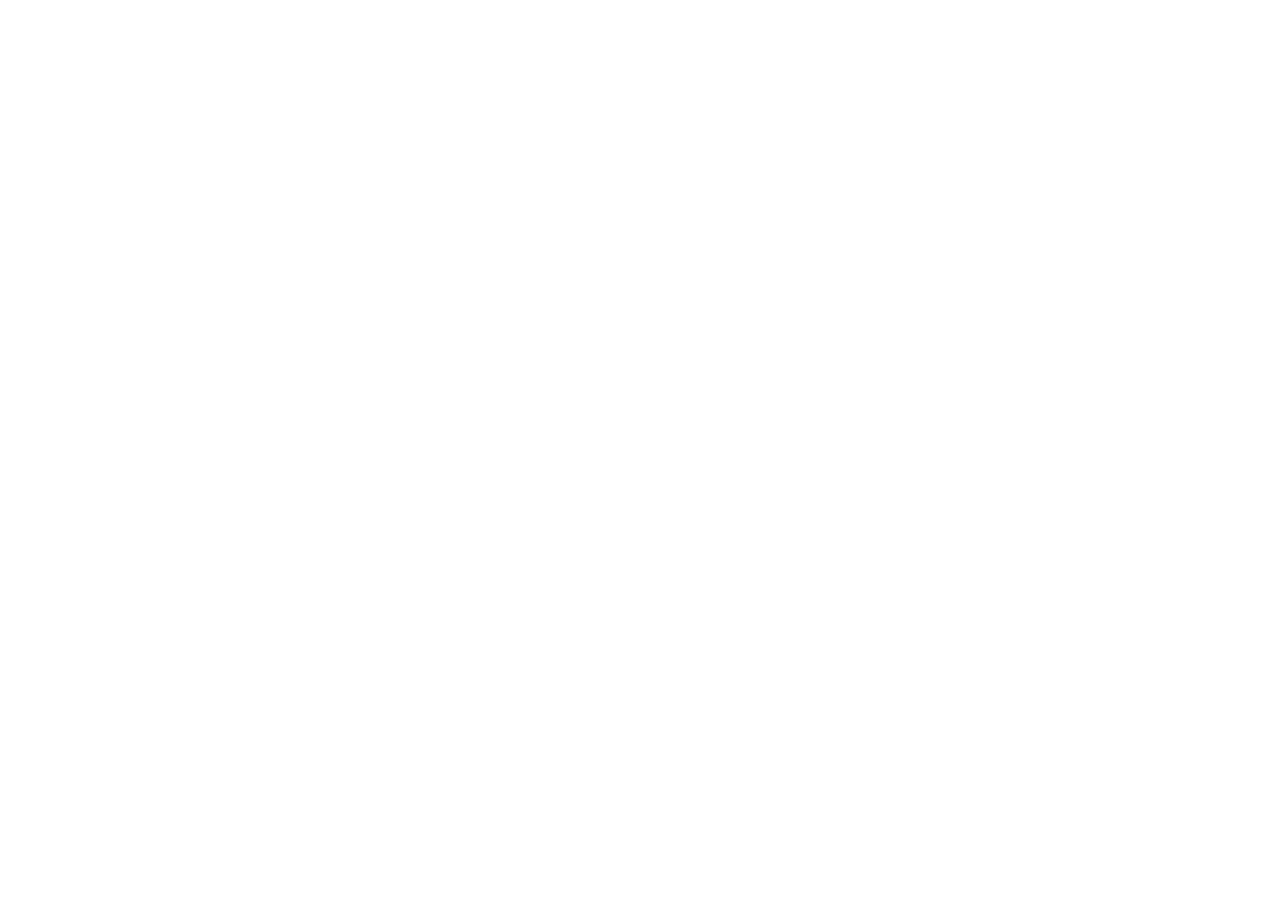
==== Develop/index.html @ a4ad2e61 "created the base files" ====
<!DOCTYPE html>
<html lang="en">
<head>
    <meta charset="UTF-8">
    <meta http-equiv="X-UA-Compatible" content="IE=edge">
    <meta name="viewport" content="width=device-width, initial-scale=1.0">
    <title>Document</title>
</head>
<body>
    
</body>
</html>
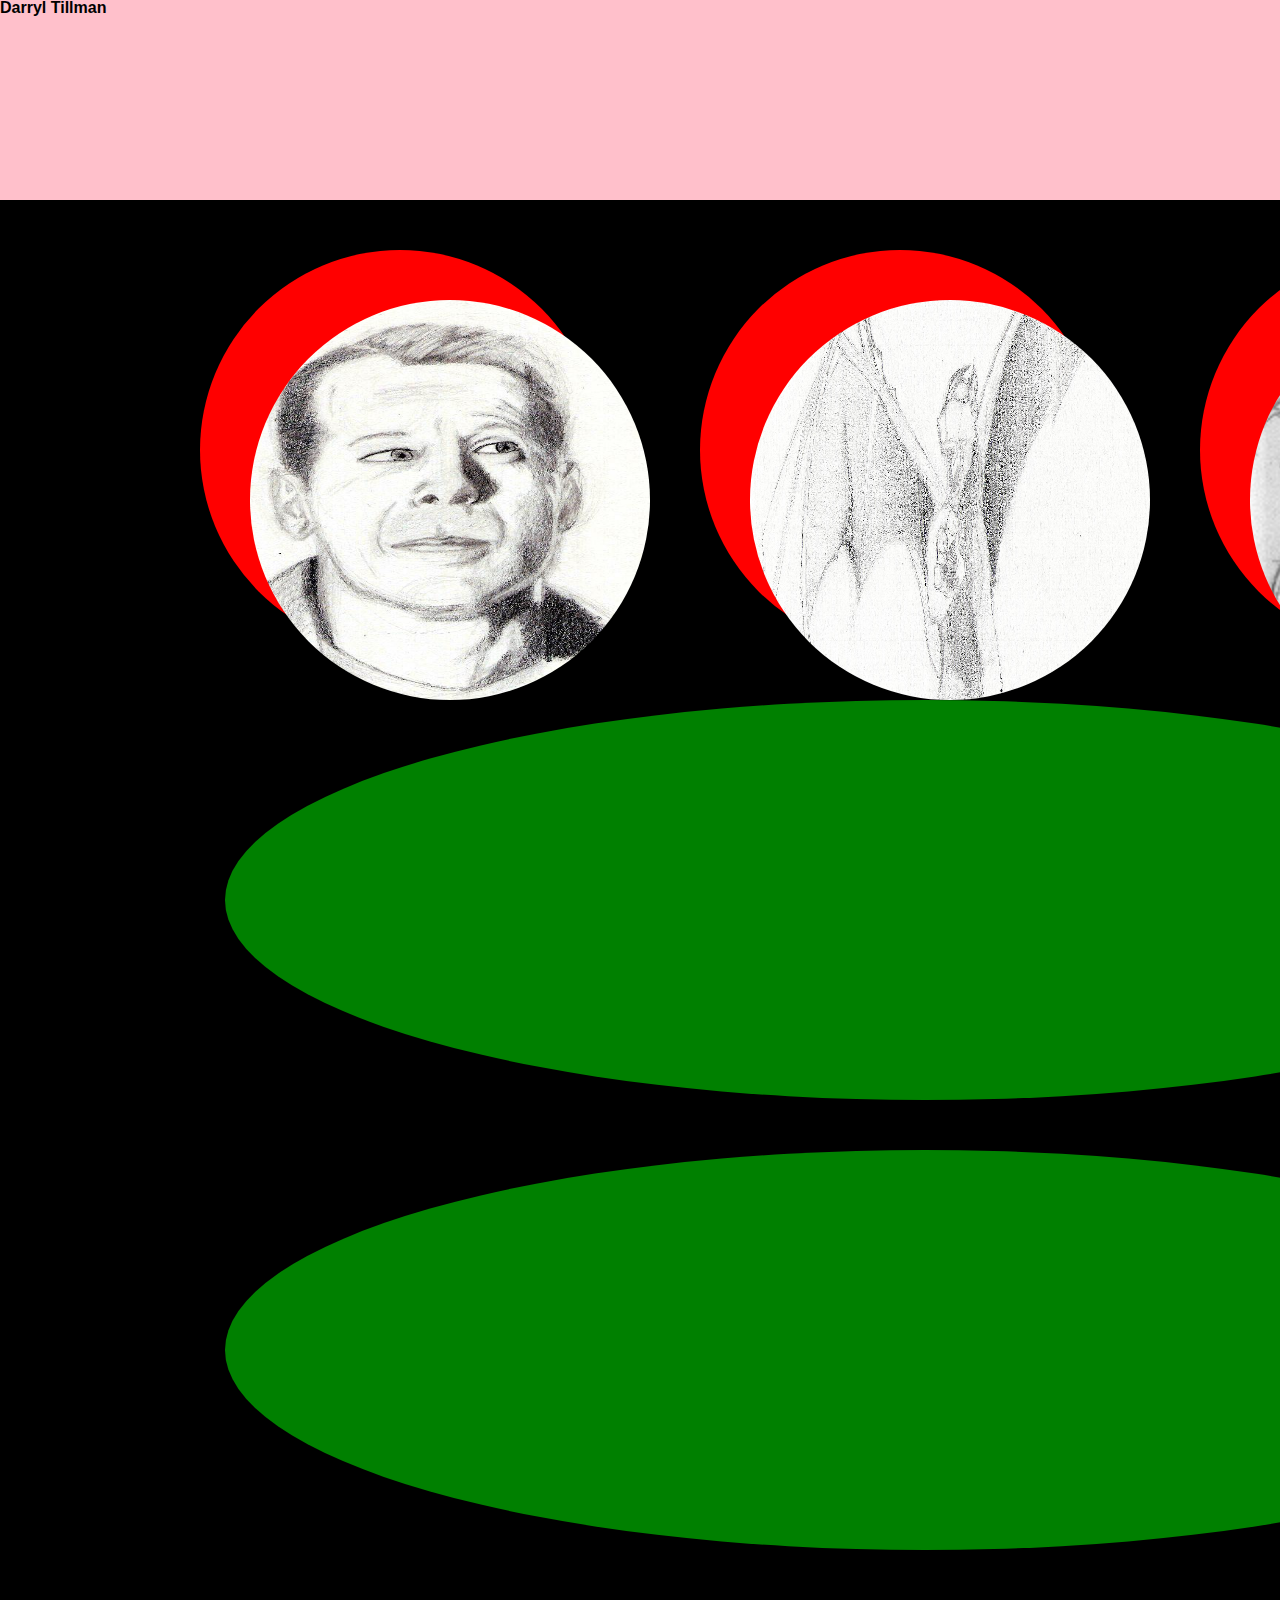
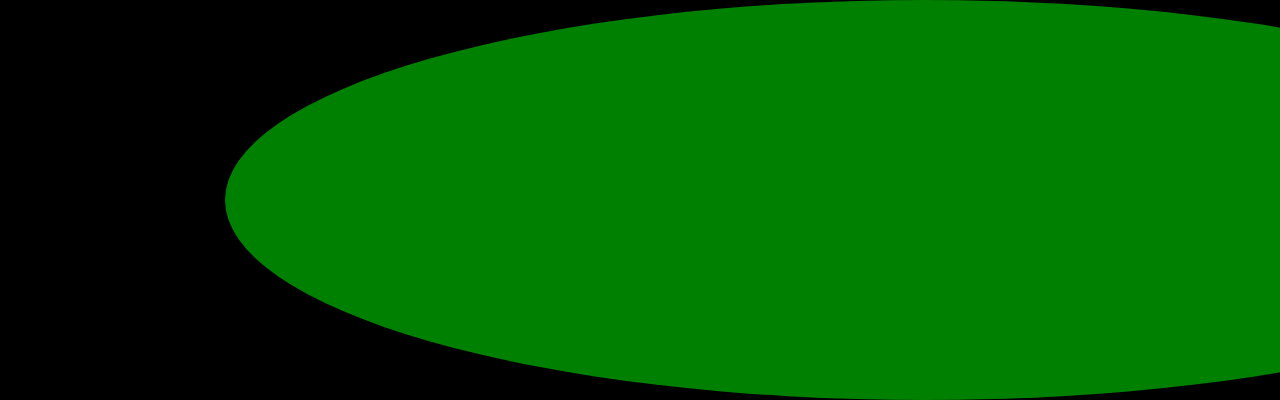
==== commit 508baacf: "css files added" ====
--- a/Develop/index.html
+++ b/Develop/index.html
@@ -5,8 +5,52 @@
     <meta http-equiv="X-UA-Compatible" content="IE=edge">
     <meta name="viewport" content="width=device-width, initial-scale=1.0">
     <title>Document</title>
+    <link rel="stylesheet" href="./assets/reset.css">
+    <link rel="stylesheet" href="./assets/style.css">
 </head>
 <body>
+    <header>
+        <h1>Darryl Tillman</h1>
+        <nav>
+            <!-- hover and nav links show up -->
+            <h3></h3>
+        </nav>
+    </header>
+    <main class="frog">
+        <section class="box">
+
+        </section>
+        <section>
+            <div class="line">
+                <section class="circle"  >
+                    <img src="./assets/img/bruce_by_tales64_d14i1tt.jpg" alt="" class="circle">
+                </section>
+                <section class="circle">
+                    <img src="./assets/img/dragon_by_tales64_d14i1sa.jpg" alt="" class="circle">
+                    
+                </section>
+                <section class="circle">
+                    <img src="./assets/img/beaver200.jpg" alt="" class="circle">
+
+                </section>
+            </div>
+            <div class="line2">
+                <section class="oval">
+    
+                </section>
+                <section class="oval">
+    
+                </section>
+                <section class="oval">
+    
+                </section>
+                 
+            </div>
+        </section>
+    </main>
+    <footer>
+
+    </footer>
     
 </body>
 </html>--- a/Develop/assets/style.css
+++ b/Develop/assets/style.css
@@ -0,0 +1,52 @@
+body{
+    background-color: black;
+
+}
+header{
+position: sticky;
+width: 100vw;
+height: 200px;
+justify-content: center;
+background: pink;
+}
+main{
+    
+}
+.frog{
+display: flex;
+width: 100vw;
+    height: 100vh;
+}
+
+.box{
+height: 100vmax;
+width: 200px;
+background: blue;
+margin: 0px 75px;
+}
+
+.line{
+display: flex;
+justify-content: space-evenly;
+}
+
+.circle{
+    height: 400px;
+    width: 400px;
+    margin: 50px;
+    background: red;
+    border-radius: 100%;
+}
+
+.line2{
+    justify-content: center;
+}
+
+.oval{
+height: 400px;
+width: 1400px;
+background: green;
+border-radius: 50%;
+margin-left: 75px;
+margin-bottom: 50px;
+}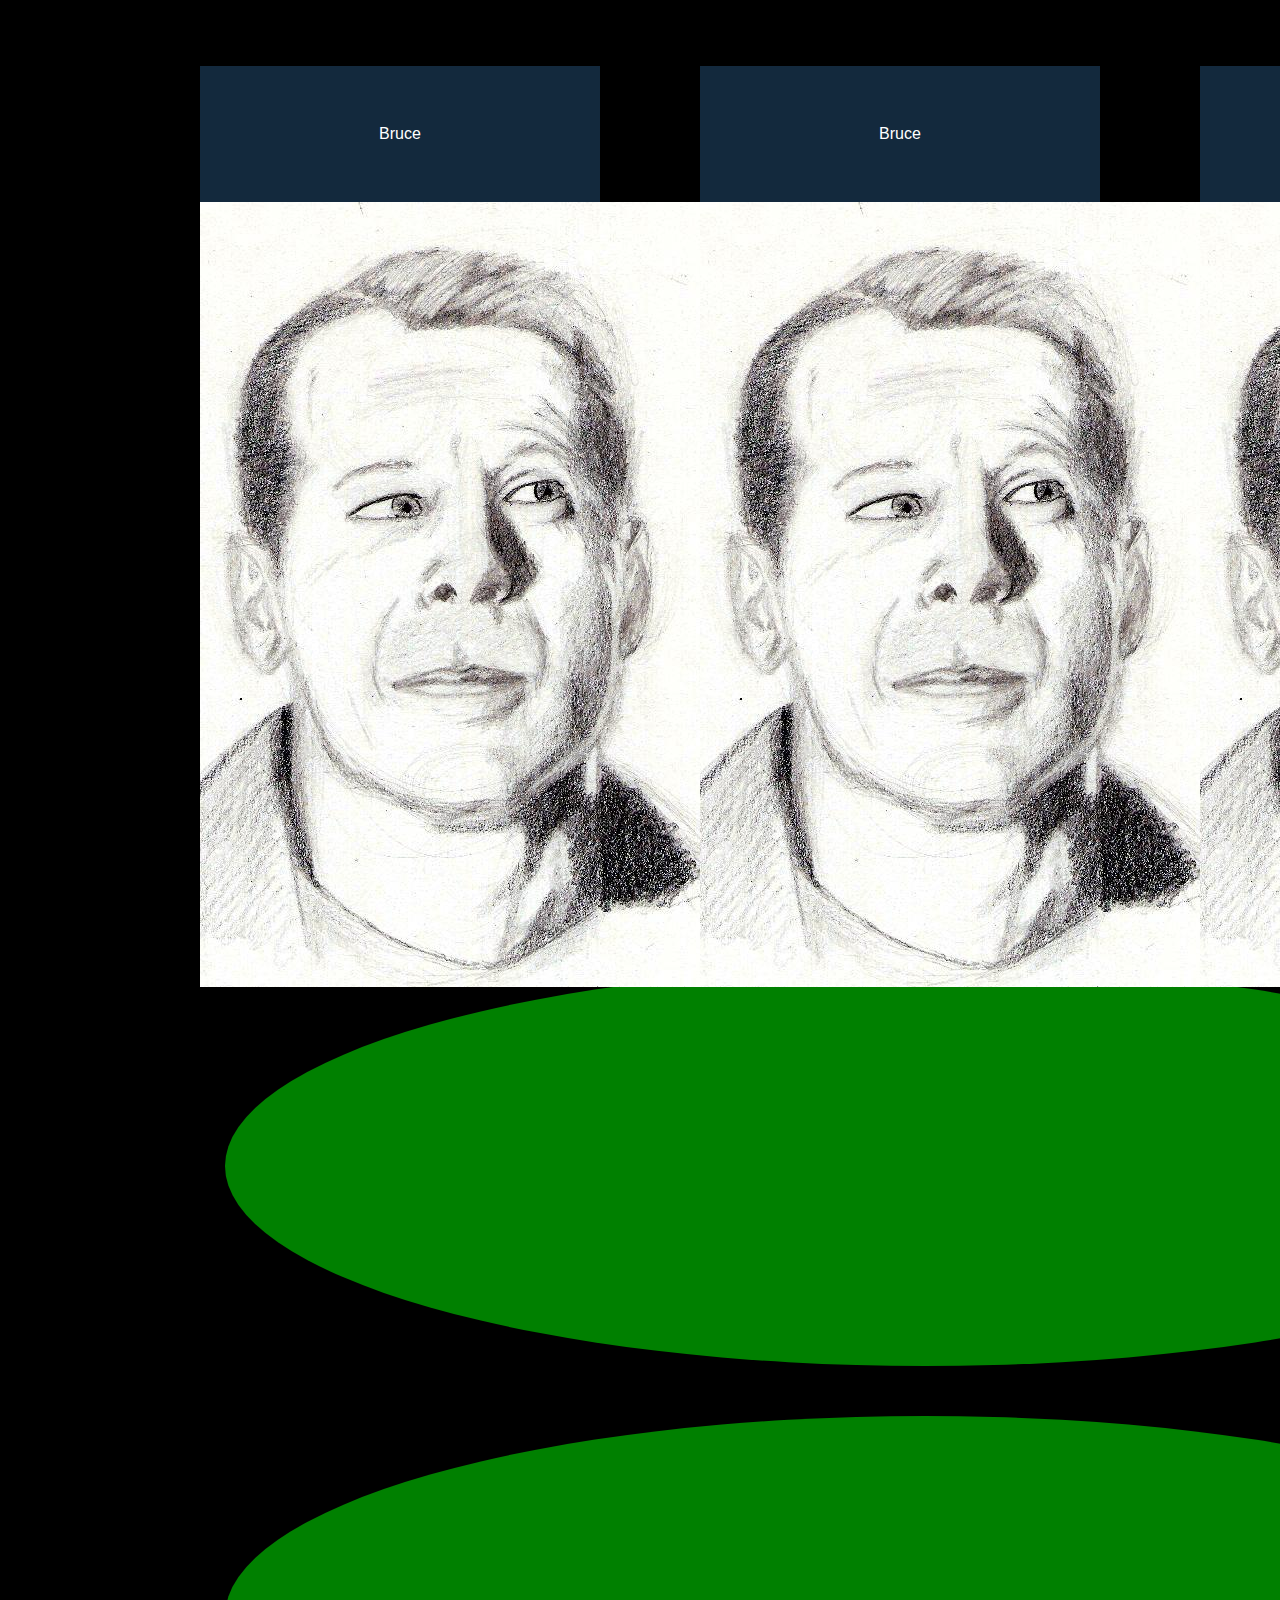
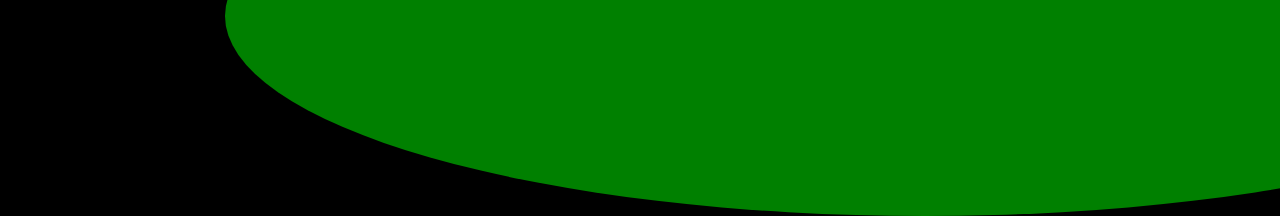
==== commit 44b8989e: "changed circle cards" ====
--- a/Develop/index.html
+++ b/Develop/index.html
@@ -7,31 +7,31 @@
     <title>Document</title>
     <link rel="stylesheet" href="./assets/reset.css">
     <link rel="stylesheet" href="./assets/style.css">
+
 </head>
 <body>
-    <header>
+    <nav>
         <h1>Darryl Tillman</h1>
-        <nav>
             <!-- hover and nav links show up -->
-            <h3></h3>
-        </nav>
-    </header>
+        <h3></h3>
+    </nav>
     <main class="frog">
         <section class="box">
 
         </section>
         <section>
             <div class="line">
-                <section class="circle"  >
-                    <img src="./assets/img/bruce_by_tales64_d14i1tt.jpg" alt="" class="circle">
+                <section class="circle">
+                    <header>Bruce</header>
+                    <img src="./assets/img/bruce_by_tales64_d14i1tt.jpg" alt="" class="circle2">
                 </section>
                 <section class="circle">
-                    <img src="./assets/img/dragon_by_tales64_d14i1sa.jpg" alt="" class="circle">
-                    
+                    <header>Bruce</header>
+                    <img src="./assets/img/bruce_by_tales64_d14i1tt.jpg" alt="" class="circle2">
                 </section>
                 <section class="circle">
-                    <img src="./assets/img/beaver200.jpg" alt="" class="circle">
-
+                    <header>Bruce</header>
+                    <img src="./assets/img/bruce_by_tales64_d14i1tt.jpg" alt="" class="circle2">
                 </section>
             </div>
             <div class="line2">
--- a/Develop/assets/style.css
+++ b/Develop/assets/style.css
@@ -2,32 +2,40 @@
     background-color: black;
 
 }
+
+h3{
+color: aliceblue;
+text-justify: ;
+}
 header{
 position: sticky;
-width: 100vw;
-height: 200px;
 justify-content: center;
 background: pink;
 }
 main{
     
 }
+
+.intro{
+
+}
+
 .frog{
-display: flex;
-width: 100vw;
+    display: flex;
+    width: 100vw;
     height: 100vh;
 }
 
 .box{
-height: 100vmax;
-width: 200px;
-background: blue;
-margin: 0px 75px;
+    height: 100vmax;
+    width: 200px;
+    background: blue;
+    margin: 0px 75px;
 }
 
 .line{
-display: flex;
-justify-content: space-evenly;
+    display: flex;
+    justify-content: space-evenly;
 }
 
 .circle{
@@ -37,6 +45,13 @@
     background: red;
     border-radius: 100%;
 }
+
+.circle header {
+    padding: 60px;
+    text-align: center;
+    background: #13293d;
+    color: #fff;
+  }
 
 .line2{
     justify-content: center;
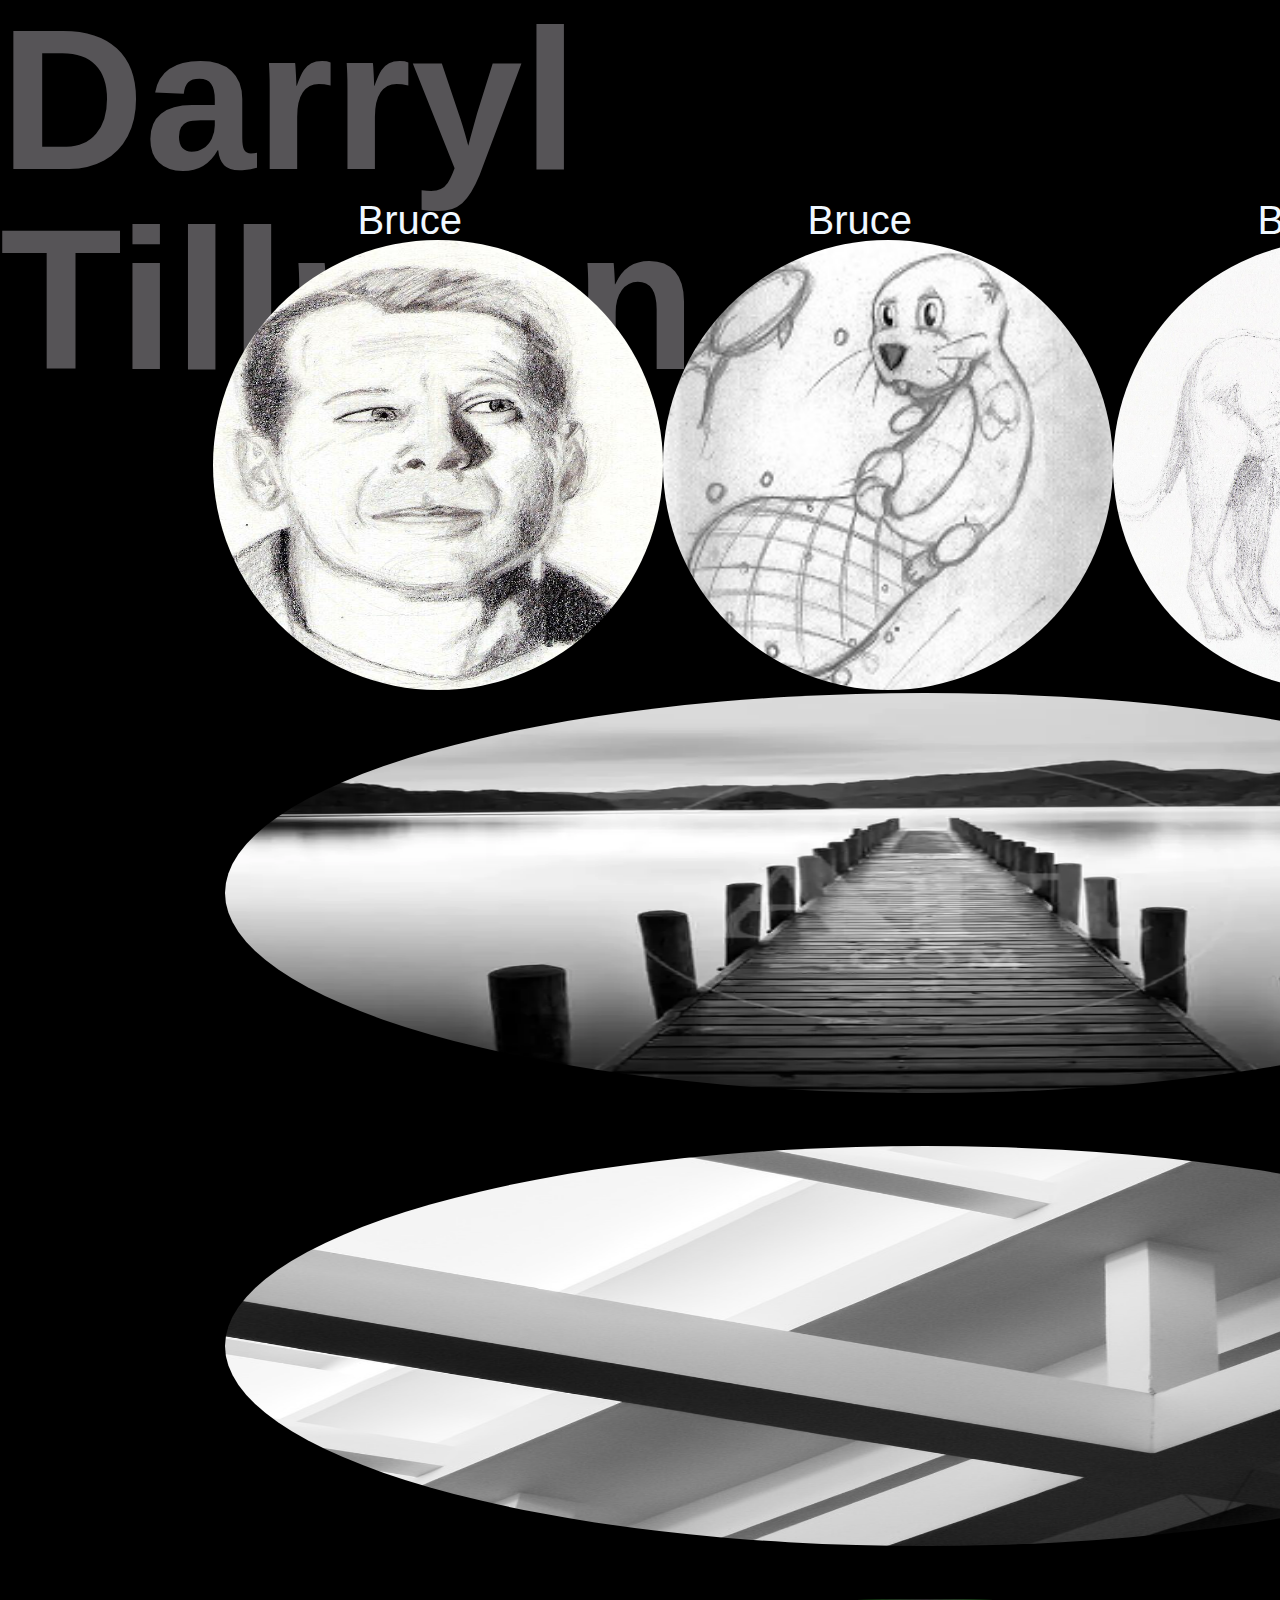
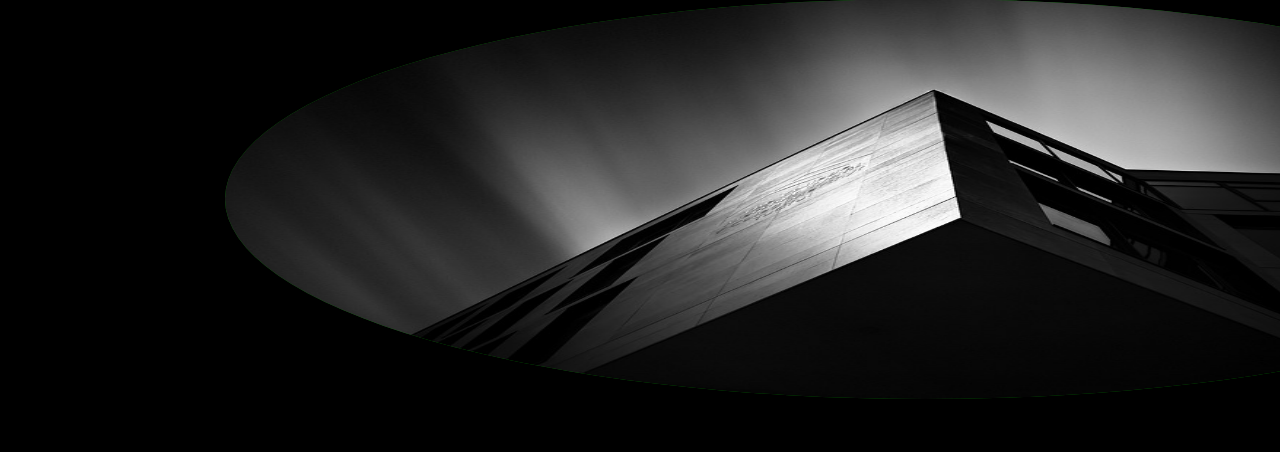
==== commit fc430e4d: "added pictures and link" ====
--- a/Develop/index.html
+++ b/Develop/index.html
@@ -21,27 +21,30 @@
         </section>
         <section>
             <div class="line">
-                <section class="circle">
-                    <header>Bruce</header>
+                <section>
+                    <header class="intro">Bruce</header>
                     <img src="./assets/img/bruce_by_tales64_d14i1tt.jpg" alt="" class="circle2">
                 </section>
-                <section class="circle">
-                    <header>Bruce</header>
-                    <img src="./assets/img/bruce_by_tales64_d14i1tt.jpg" alt="" class="circle2">
+                <section>
+                    <header class="intro">Bruce</header>
+                    <img src="./assets/img/beaver200.jpg" alt="" class="circle2">
                 </section>
-                <section class="circle">
-                    <header>Bruce</header>
-                    <img src="./assets/img/bruce_by_tales64_d14i1tt.jpg" alt="" class="circle2">
+                <section>
+                    <header class="intro">Bruce</header>
+                    <img src="./assets/img/lion_by_tales64_d14i1wu.jpg" alt="" class="circle2">
                 </section>
             </div>
             <div class="line2">
-                <section class="oval">
-    
+                <section>
+                    <a href="https://tales64.github.io/New-Refactoring/#search-engine-optimization"><img src="./assets/img/Best-Black-and-white-pictures.jpg (1).webp" alt="" class="oval"></a>
+                    
                 </section>
-                <section class="oval">
-    
+                <section>
+                    <img src="./assets/img/airport-296226_960_720.jpg" alt="" class="oval">
+                    
                 </section>
-                <section class="oval">
+                <section>
+                    <img src="./assets/img/building-1089861_960_720.jpg" alt="" class="oval">
     
                 </section>
                  
--- a/Develop/assets/style.css
+++ b/Develop/assets/style.css
@@ -3,20 +3,22 @@
 
 }
 
+nav{
+    height: 200px;
+    justify-content: center;
+}
+h1{
+    font-size: 200px;
+    font-style: fantasy;
+
+    color: rgb(86, 84, 87);
+}
 h3{
 color: aliceblue;
 text-justify: ;
 }
+
 header{
-position: sticky;
-justify-content: center;
-background: pink;
-}
-main{
-    
-}
-
-.intro{
 
 }
 
@@ -25,33 +27,32 @@
     width: 100vw;
     height: 100vh;
 }
-
+.intro{
+    justify-content: center;
+    width: fit-content;
+    margin-left: 145px;
+    color: aliceblue;
+    font-size: 40px;
+}
 .box{
     height: 100vmax;
     width: 200px;
-    background: blue;
+    background: rgb(91, 91, 116);
     margin: 0px 75px;
 }
 
 .line{
     display: flex;
-    justify-content: space-evenly;
+    justify-content: center;
 }
 
-.circle{
-    height: 400px;
-    width: 400px;
-    margin: 50px;
-    background: red;
+
+.circle2{
+    height: 450px;
+    width: 450px;
     border-radius: 100%;
+
 }
-
-.circle header {
-    padding: 60px;
-    text-align: center;
-    background: #13293d;
-    color: #fff;
-  }
 
 .line2{
     justify-content: center;
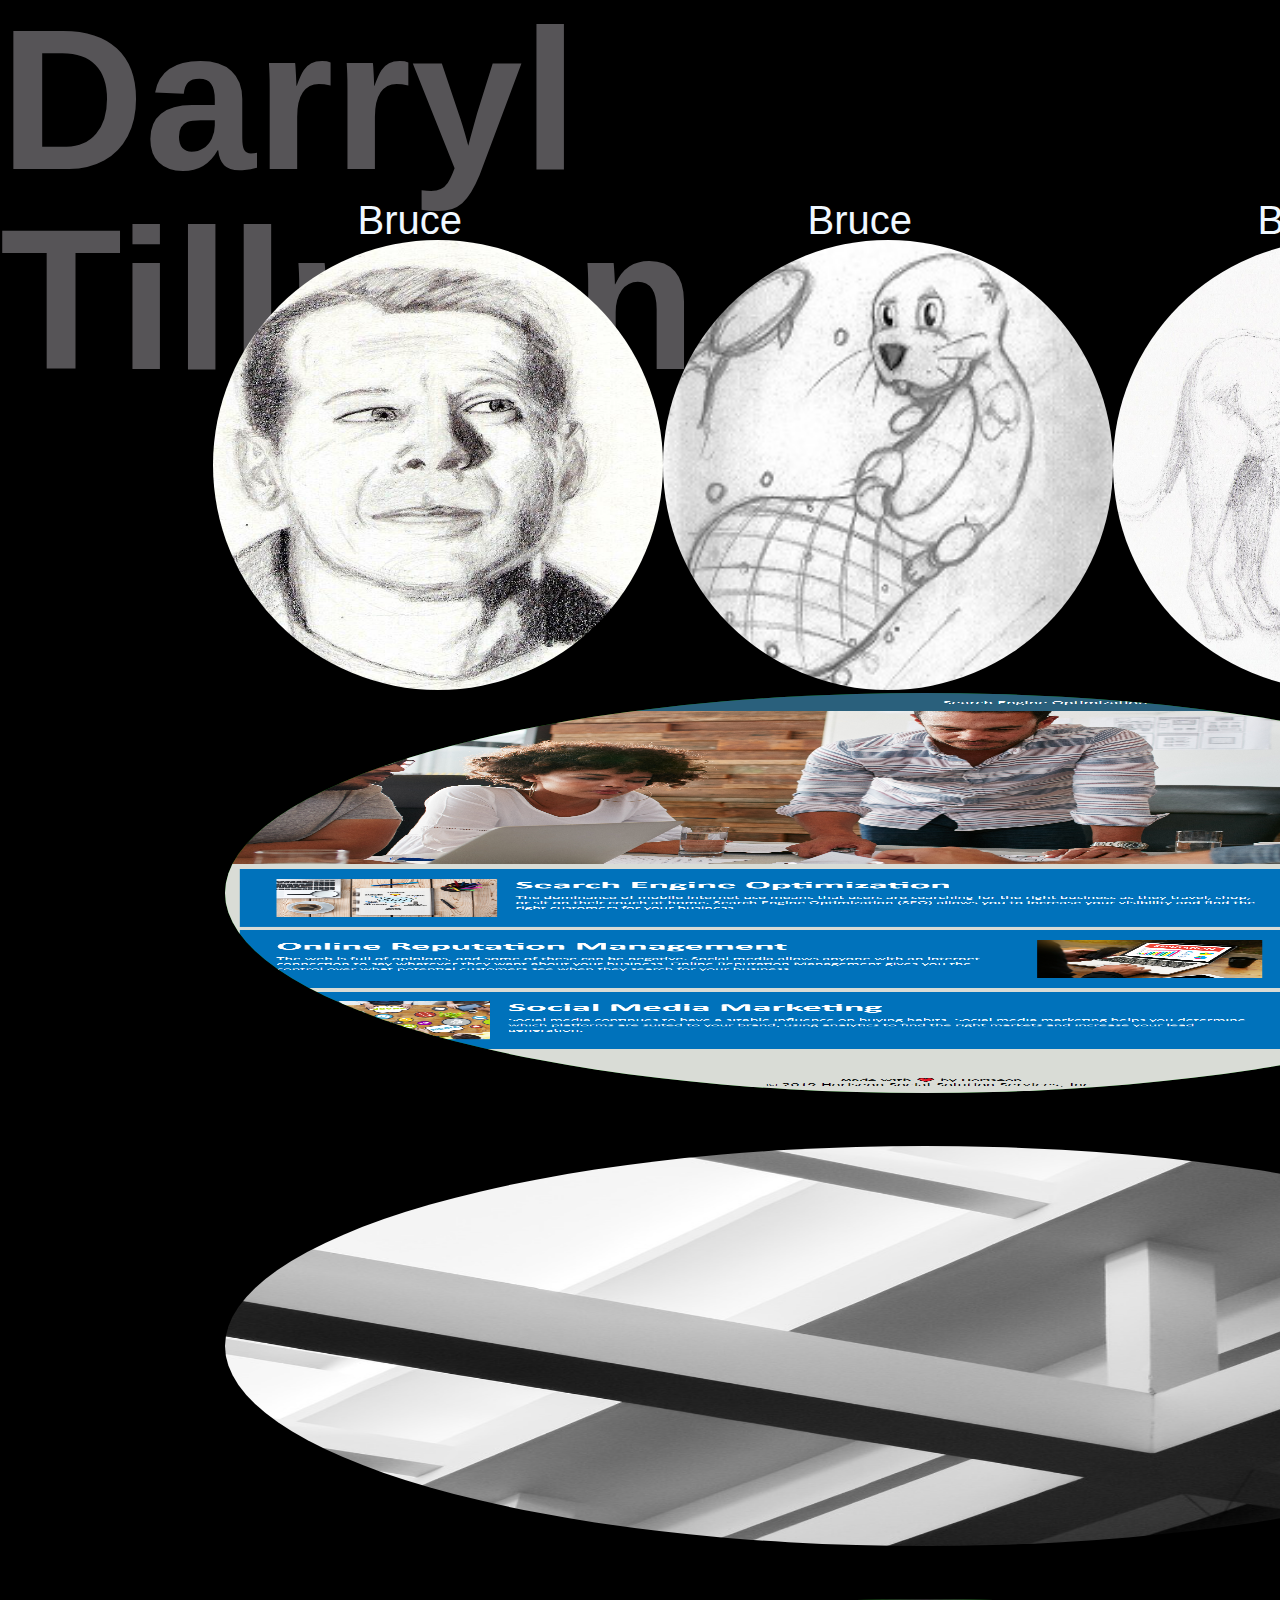
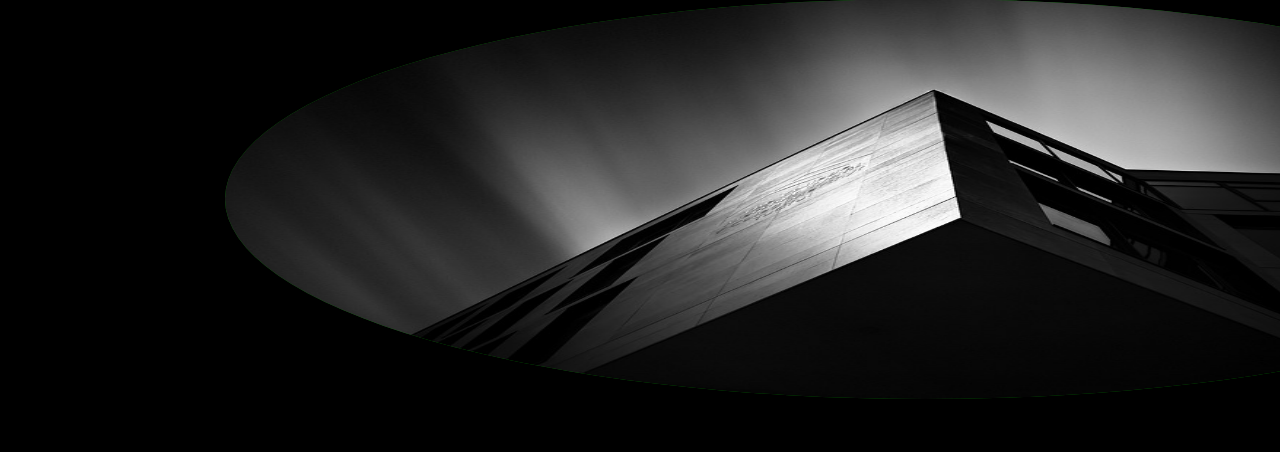
==== commit c1a6a939: "added pic" ====
--- a/Develop/index.html
+++ b/Develop/index.html
@@ -36,7 +36,7 @@
             </div>
             <div class="line2">
                 <section>
-                    <a href="https://tales64.github.io/New-Refactoring/#search-engine-optimization"><img src="./assets/img/Best-Black-and-white-pictures.jpg (1).webp" alt="" class="oval"></a>
+                    <a href="https://tales64.github.io/New-Refactoring/#search-engine-optimization"><img src="./assets/img/127.0.0.1_5500_Develop_index2.html.png" alt="" class="oval"></a>
                     
                 </section>
                 <section>
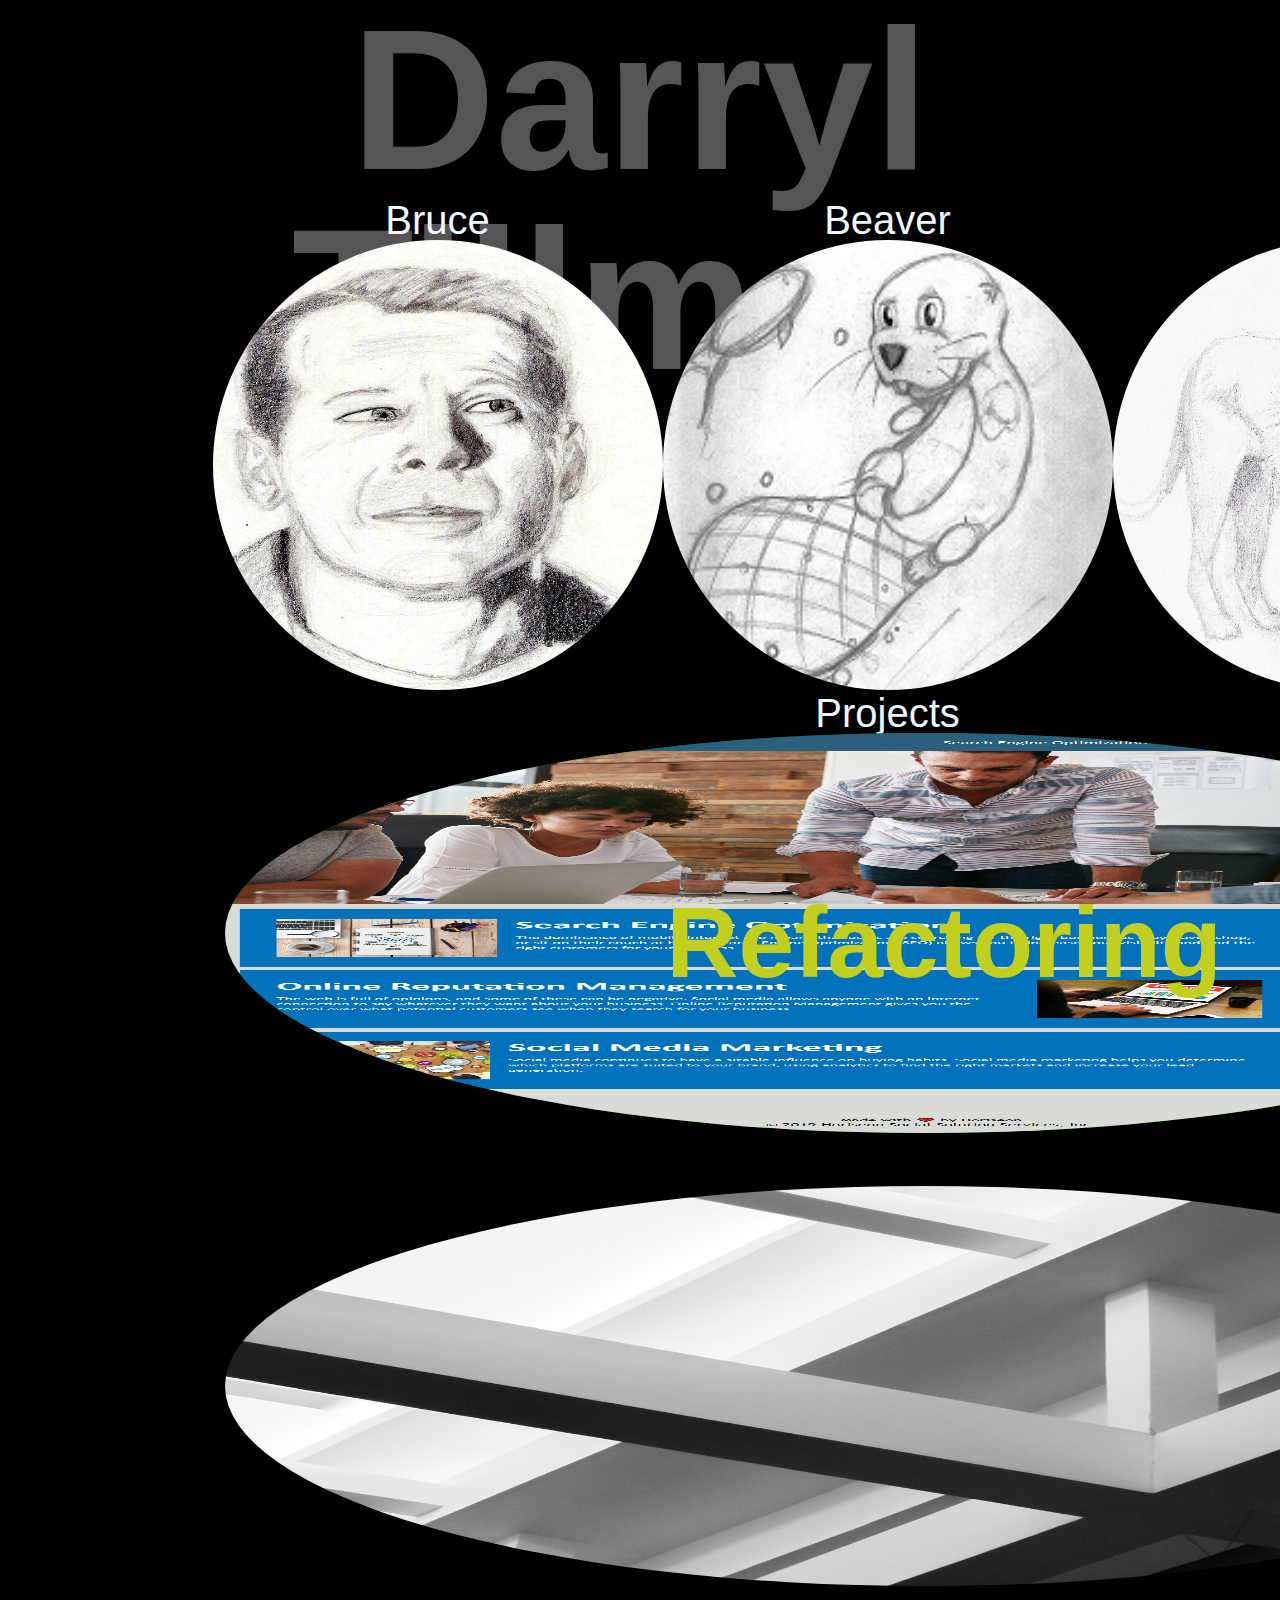
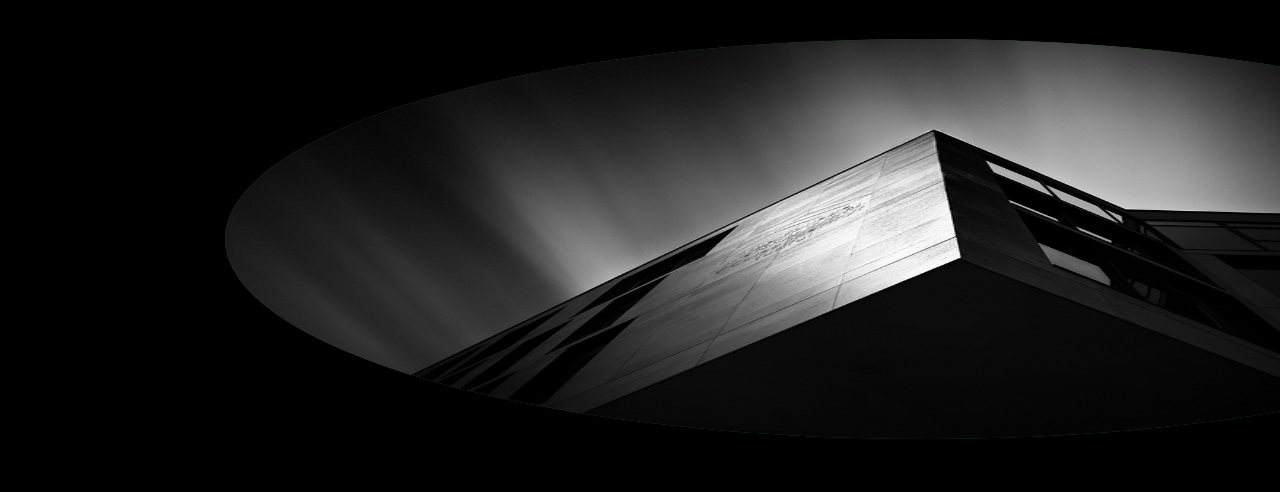
==== commit 17e1810c: "fixed text placement" ====
--- a/Develop/index.html
+++ b/Develop/index.html
@@ -26,19 +26,21 @@
                     <img src="./assets/img/bruce_by_tales64_d14i1tt.jpg" alt="" class="circle2">
                 </section>
                 <section>
-                    <header class="intro">Bruce</header>
+                    <header class="intro">Beaver</header>
                     <img src="./assets/img/beaver200.jpg" alt="" class="circle2">
                 </section>
                 <section>
-                    <header class="intro">Bruce</header>
+                    <header class="intro">Lion</header>
                     <img src="./assets/img/lion_by_tales64_d14i1wu.jpg" alt="" class="circle2">
                 </section>
             </div>
             <div class="line2">
-                <section>
+                <header class="intro"> Projects</header>
+                <div class="container">
+
                     <a href="https://tales64.github.io/New-Refactoring/#search-engine-optimization"><img src="./assets/img/127.0.0.1_5500_Develop_index2.html.png" alt="" class="oval"></a>
-                    
-                </section>
+                    <h2>Refactoring</h2>
+                </div>
                 <section>
                     <img src="./assets/img/airport-296226_960_720.jpg" alt="" class="oval">
                     
--- a/Develop/assets/style.css
+++ b/Develop/assets/style.css
@@ -8,10 +8,16 @@
     justify-content: center;
 }
 h1{
+    text-align: center;
     font-size: 200px;
     font-style: fantasy;
-
     color: rgb(86, 84, 87);
+}
+h2{
+    font-size: 100px;
+    position: absolute;
+    top: 35%;
+    left: 35%;
 }
 h3{
 color: aliceblue;
@@ -21,16 +27,18 @@
 header{
 
 }
-
+.container{
+    position: relative;
+    text-align: center;
+    color: rgb(195, 207, 30);
+}
 .frog{
     display: flex;
     width: 100vw;
     height: 100vh;
 }
 .intro{
-    justify-content: center;
-    width: fit-content;
-    margin-left: 145px;
+    text-align: center;
     color: aliceblue;
     font-size: 40px;
 }
@@ -51,7 +59,7 @@
     height: 450px;
     width: 450px;
     border-radius: 100%;
-
+    
 }
 
 .line2{
